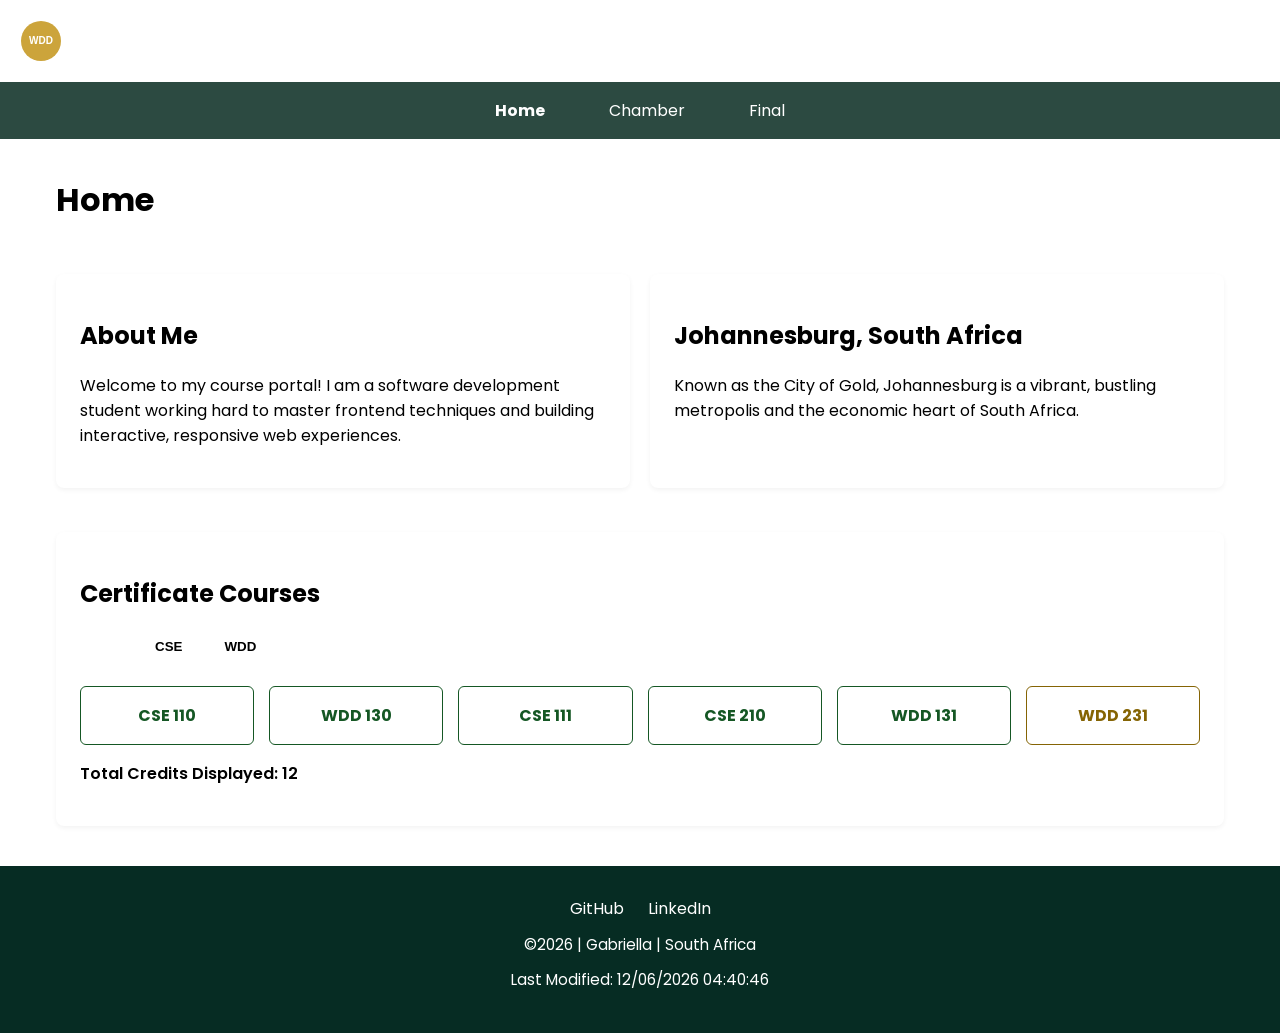
==== index.html @ 94631dca "completed assignment" ====
<!DOCTYPE html>
<html lang="en">
<head>
    <meta charset="UTF-8">
    <meta name="viewport" content="width=device-width, initial-scale=1.0">
    <title>WDD 231 - Home Page</title>
    <meta name="description" content="Course home page for WDD 231: Web Frontend Development, featuring a profile and dynamic course list.">
    <meta name="author" content="Gabriella">
    
    <link rel="preconnect" href="https://fonts.googleapis.com">
    <link rel="preconnect" href="https://fonts.gstatic.com" crossorigin>
    <link href="https://fonts.googleapis.com/css2?family=Poppins:wght@300;400;600&display=swap" rel="stylesheet">
    
    <link rel="stylesheet" href="styles/normalize.css">
    <link rel="stylesheet" href="styles/small.css">
    <link rel="stylesheet" href="styles/larger.css">
    
    <script src="scripts/navigation.js" defer></script>
    <script src="scripts/date.js" defer></script>
    <script src="scripts/course.js" defer></script>
</head>
<body>

    <header>
        <div class="header-container">
            <svg class="logo" viewBox="0 0 100 100" width="50" height="50">
                <circle cx="50" cy="50" r="40" fill="#cca43b" />
                <text x="50" y="55" font-family="sans-serif" font-size="20" fill="white" text-anchor="middle">WDD</text>
            </svg>
            <span>Gabriella</span>
        </div>
        <button id="menu-toggle" aria-label="Toggle Menu">&#9776;</button>
    </header>

    <nav>
        <ul id="nav-menu">
            <li class="active"><a href="#">Home</a></li>
            <li><a href="#">Chamber</a></li>
            <li><a href="#">Final</a></li>
        </ul>
    </nav>

    <main>
        <h1>Home</h1>
        
        <section class="card">
            <h2>About Me</h2>
            <p>Welcome to my course portal! I am a software development student working hard to master frontend techniques and building interactive, responsive web experiences.</p>
        </section>

        <section class="card">
            <h2>Johannesburg, South Africa</h2>
            <p>Known as the City of Gold, Johannesburg is a vibrant, bustling metropolis and the economic heart of South Africa.</p>
        </section>

        <section class="card">
            <h2>Certificate Courses</h2>
            <div class="filter-buttons">
                <button id="btn-all" class="btn active">All</button>
                <button id="btn-cse" class="btn">CSE</button>
                <button id="btn-wdd" class="btn">WDD</button>
            </div>
            
            <div id="course-container" class="course-grid">
                </div>
            
            <p class="credits-display">Total Credits Displayed: <span id="total-credits">0</span></p>
        </section>
    </main>

    <footer>
        <div class="footer-social">
            <a href="https://github.com" target="_blank">GitHub</a>
            <a href="https://linkedin.com" target="_blank">LinkedIn</a>
        </div>
        <div class="footer-info">
            <p>&copy;<span id="currentyear"></span> | Gabriella | South Africa</p>
            <p id="lastModified"></p>
        </div>
    </footer>

</body>
</html>
---- styles/small.css ----
root {
    --primary-color: #1e352f;   
    --accent-gold: #cca43b;      
    --bg-light: #f4f7f6;         
    --text-dark: #333333;
    --completed-bg: #d4edda;     
    --completed-border: #c3e6cb;
    --incomplete-bg: #fff3cd;    
    --incomplete-border: #ffeeba;
}

body {
    font-family: 'Poppins', sans-serif;
    margin: 0;
    padding: 0;
    background-color: var(--bg-light);
    color: var(--text-dark);
    display: flex;
    flex-direction: column;
    min-height: 100vh;
}

header {
    background-color: var(--primary-color);
    color: white;
    padding: 1rem;
    display: flex;
    justify-content: space-between;
    align-items: center;
}

.header-container {
    display: flex;
    align-items: center;
    gap: 10px;
    font-size: 1.2rem;
    font-weight: 600;
}

#menu-toggle {
    background: none;
    border: none;
    color: white;
    font-size: 1.8rem;
    cursor: pointer;
}

nav {
    background-color: #2c4a41;
}

nav ul {
    list-style: none;
    padding: 0;
    margin: 0;
    display: none; 
    flex-direction: column;
}

nav ul.show {
    display: flex;
}

nav a {
    display: block;
    padding: 1rem;
    color: white;
    text-decoration: none;
    text-align: center;
    transition: background 0.3s;
}

nav a:hover {
    background-color: var(--accent-gold);
    color: var(--primary-color);
}

/* Wayfinding */
nav li.active a {
    border-bottom: 3px solid var(--accent-gold);
    font-weight: bold;
}


main {
    padding: 1rem;
    flex: 1;
    max-width: 1200px;
    margin: 0 auto;
    width: 100%;
    box-sizing: border-box;
}

h1 {
    color: var(--primary-color);
    border-bottom: 2px solid var(--accent-gold);
    padding-bottom: 0.5rem;
}

.card {
    background: white;
    padding: 1.5rem;
    margin-bottom: 1.5rem;
    border-radius: 8px;
    box-shadow: 0 2px 5px rgba(0,0,0,0.05);
}


.filter-buttons {
    display: flex;
    gap: 10px;
    margin-bottom: 1.5rem;
}

.btn {
    padding: 0.5rem 1rem;
    border: 1px solid var(--primary-color);
    background: white;
    color: var(--primary-color);
    cursor: pointer;
    border-radius: 4px;
    font-weight: 600;
}

.btn.active, .btn:hover {
    background: var(--primary-color);
    color: white;
}

.course-grid {
    display: grid;
    grid-template-columns: repeat(auto-fit, minmax(130px, 1fr));
    gap: 15px;
    margin-bottom: 1rem;
}

.course-card {
    padding: 1rem;
    border-radius: 6px;
    text-align: center;
    font-weight: bold;
    border: 1px solid;
}

.course-card.completed {
    background-color: var(--completed-bg);
    border-color: var(--completed-border);
    color: #155724;
}

.course-card.incomplete {
    background-color: var(--incomplete-bg);
    border-color: var(--incomplete-border);
    color: #856404;
}

.credits-display {
    font-weight: 600;
    margin-top: 1rem;
}


footer {
    background-color: #062c23; 
    color: #ffffff !important; 
    padding: 30px 10px;        
    text-align: center;
    width: 100%;
}

footer p {
    display: block !important; 
    margin: 12px 0;            
    font-size: 0.95rem;        
}

.footer-social a {
    color: var(--accent-gold);
    margin: 0 10px;
    text-decoration: none;
}

.footer-social a:hover {
    text-decoration: underline;
}
---- styles/larger.css ----
@media (min-width: 768px) {
    #menu-toggle {
        display: none;
    }

    nav ul {
        display: flex !important;
        flex-direction: row;
        justify-content: center;
    }

    nav a {
        padding: 1rem 2rem;
    }

    main {
        display: grid;
        grid-template-columns: 1fr 1fr;
        gap: 20px;
    }

    h1 {
        grid-column: 1 / -1;
    }

    .card:nth-child(4) {
        grid-column: 1 / -1;
    }
}
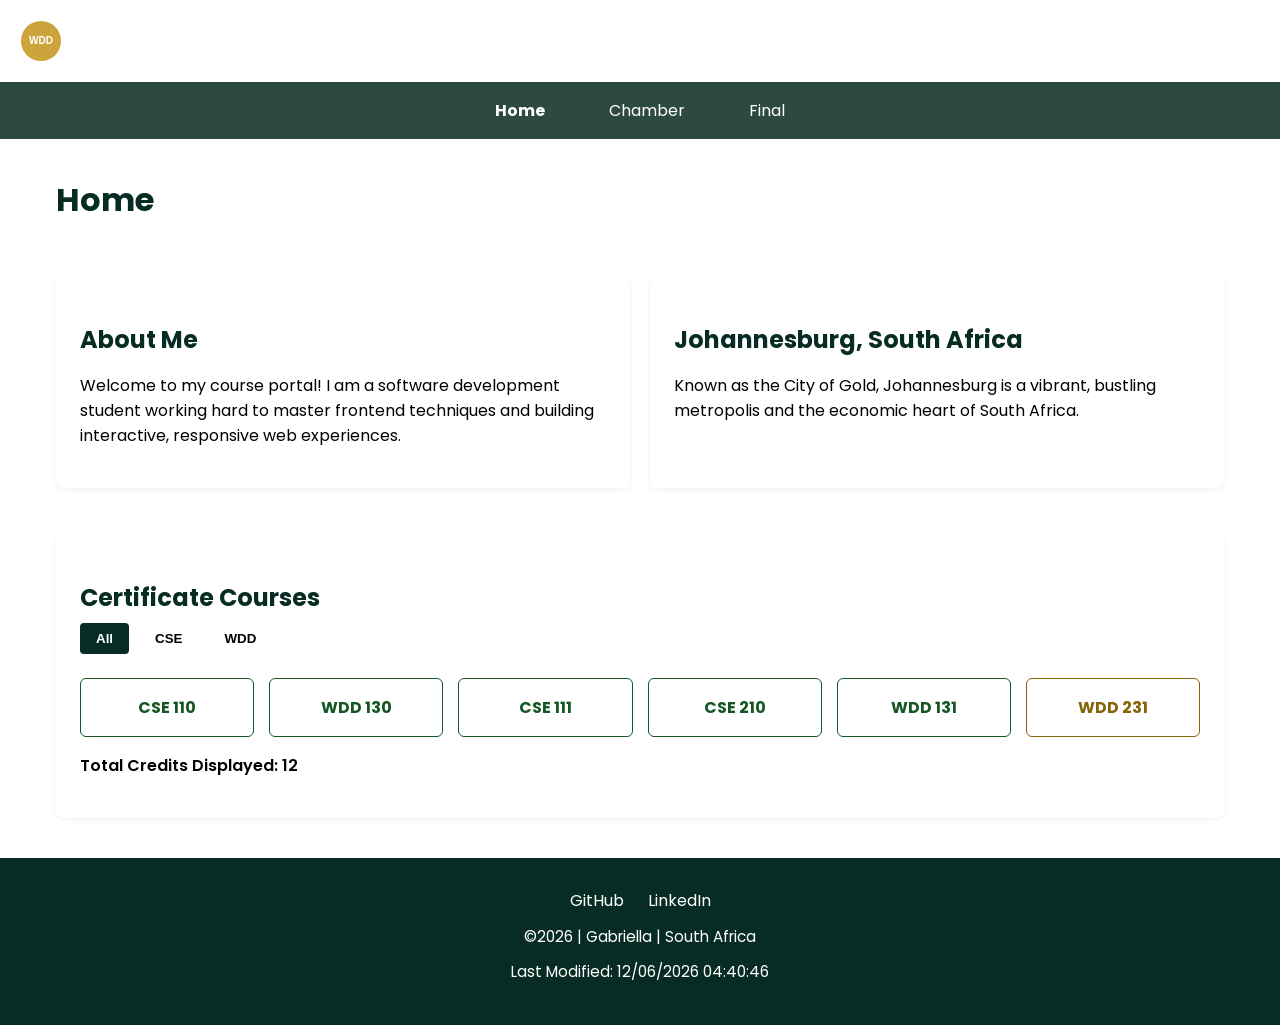
==== commit 203cd3a1: "fixed mistakes" ====
--- a/index.html
+++ b/index.html
@@ -5,7 +5,7 @@
     <meta name="viewport" content="width=device-width, initial-scale=1.0">
     <title>WDD 231 - Home Page</title>
     <meta name="description" content="Course home page for WDD 231: Web Frontend Development, featuring a profile and dynamic course list.">
-    <meta name="author" content="Gabriella">
+    <meta name="author" content="Gabriella Ilunga">
     
     <link rel="preconnect" href="https://fonts.googleapis.com">
     <link rel="preconnect" href="https://fonts.gstatic.com" crossorigin>
--- a/styles/small.css
+++ b/styles/small.css
@@ -92,9 +92,15 @@
 }
 
 h1 {
-    color: var(--primary-color);
+    color: #062c23; 
     border-bottom: 2px solid var(--accent-gold);
     padding-bottom: 0.5rem;
+}
+
+h2 {
+    color: #062c23;
+    margin-top: 1.5rem;
+    margin-bottom: 0.5rem;
 }
 
 .card {
@@ -122,9 +128,10 @@
     font-weight: 600;
 }
 
-.btn.active, .btn:hover {
-    background: var(--primary-color);
-    color: white;
+button#btn-all.btn.active, 
+button.btn.active {
+    background-color: #062c23; 
+    color: #ffffff ;            
 }
 
 .course-grid {
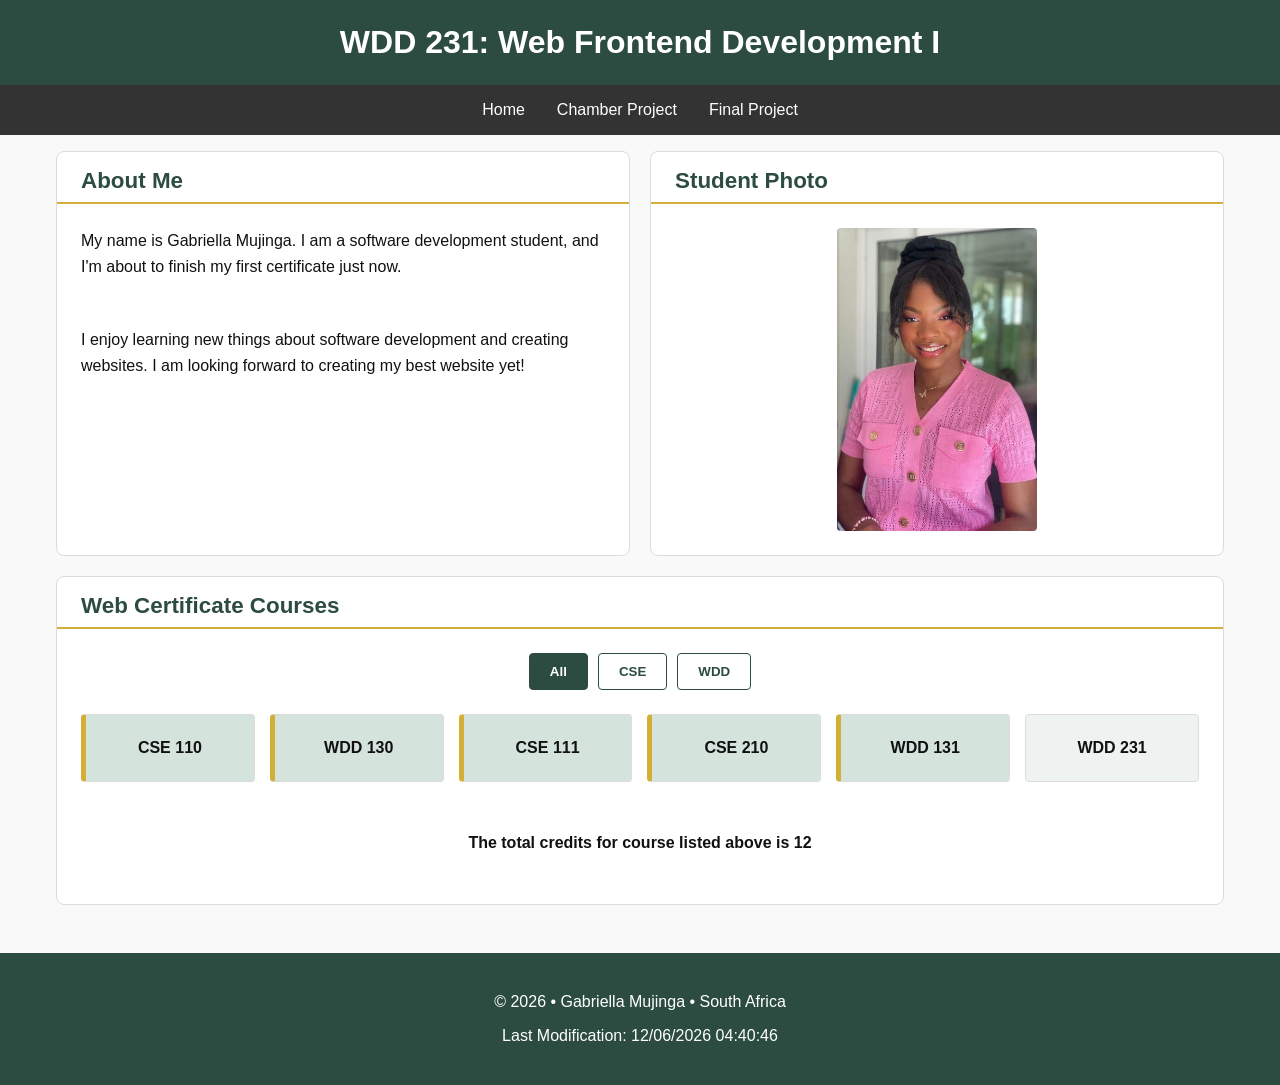
==== commit 0c9e7097: "Fixed errors" ====
--- a/index.html
+++ b/index.html
@@ -3,81 +3,62 @@
 <head>
     <meta charset="UTF-8">
     <meta name="viewport" content="width=device-width, initial-scale=1.0">
-    <title>WDD 231 - Home Page</title>
-    <meta name="description" content="Course home page for WDD 231: Web Frontend Development, featuring a profile and dynamic course list.">
-    <meta name="author" content="Gabriella Ilunga">
-    
-    <link rel="preconnect" href="https://fonts.googleapis.com">
-    <link rel="preconnect" href="https://fonts.gstatic.com" crossorigin>
-    <link href="https://fonts.googleapis.com/css2?family=Poppins:wght@300;400;600&display=swap" rel="stylesheet">
-    
+    <title>W01 Assignment: Course Home Page</title>
+    <meta name="description" content="Gabriella Mujinga - WDD 231 Course Home Page">
     <link rel="stylesheet" href="styles/normalize.css">
     <link rel="stylesheet" href="styles/small.css">
     <link rel="stylesheet" href="styles/larger.css">
-    
+    <script src="scripts/date.js" defer></script>
     <script src="scripts/navigation.js" defer></script>
-    <script src="scripts/date.js" defer></script>
     <script src="scripts/course.js" defer></script>
 </head>
 <body>
-
     <header>
-        <div class="header-container">
-            <svg class="logo" viewBox="0 0 100 100" width="50" height="50">
-                <circle cx="50" cy="50" r="40" fill="#cca43b" />
-                <text x="50" y="55" font-family="sans-serif" font-size="20" fill="white" text-anchor="middle">WDD</text>
-            </svg>
-            <span>Gabriella</span>
-        </div>
-        <button id="menu-toggle" aria-label="Toggle Menu">&#9776;</button>
+        <h1>WDD 231: Web Frontend Development I</h1>
     </header>
 
     <nav>
-        <ul id="nav-menu">
-            <li class="active"><a href="#">Home</a></li>
-            <li><a href="#">Chamber</a></li>
-            <li><a href="#">Final</a></li>
+        <button id="menu-button">Menu</button>
+        <ul class="nav-menu">
+            <li><a href="index.html" class="active">Home</a></li>
+            <li><a href="#">Chamber Project</a></li>
+            <li><a href="#">Final Project</a></li>
         </ul>
     </nav>
 
     <main>
-        <h1>Home</h1>
-        
-        <section class="card">
+        <section class="card about-card">
             <h2>About Me</h2>
-            <p>Welcome to my course portal! I am a software development student working hard to master frontend techniques and building interactive, responsive web experiences.</p>
+            <p>My name is Gabriella Mujinga. I am a software development student, and I'm about to finish my first certificate just now.</p>
+            <p>I enjoy learning new things about software development and creating websites. I am looking forward to creating my best website yet!</p>
         </section>
 
-        <section class="card">
-            <h2>Johannesburg, South Africa</h2>
-            <p>Known as the City of Gold, Johannesburg is a vibrant, bustling metropolis and the economic heart of South Africa.</p>
+        <section class="card photo-card">
+            <h2>Student Photo</h2>
+            <div class="photo-container">
+                <img src="images/profile.jpg" alt="Profile picture of Gabriella Mujinga" width="200" height="200" loading="lazy">
+            </div>
         </section>
 
-        <section class="card">
-            <h2>Certificate Courses</h2>
+        <section class="card courses-card">
+            <h2>Web Certificate Courses</h2>
             <div class="filter-buttons">
                 <button id="btn-all" class="btn active">All</button>
                 <button id="btn-cse" class="btn">CSE</button>
                 <button id="btn-wdd" class="btn">WDD</button>
             </div>
             
-            <div id="course-container" class="course-grid">
-                </div>
+            <div id="course-container" class="course-grid"></div>
             
-            <p class="credits-display">Total Credits Displayed: <span id="total-credits">0</span></p>
+            <div class="credits-display">
+                <p>The total credits for course listed above is <span id="total-credits">0</span></p>
+            </div>
         </section>
     </main>
 
     <footer>
-        <div class="footer-social">
-            <a href="https://github.com" target="_blank">GitHub</a>
-            <a href="https://linkedin.com" target="_blank">LinkedIn</a>
-        </div>
-        <div class="footer-info">
-            <p>&copy;<span id="currentyear"></span> | Gabriella | South Africa</p>
-            <p id="lastModified"></p>
-        </div>
+        <p>&copy; <span id="current-year"></span> • Gabriella Mujinga • South Africa</p>
+        <p id="last-modified"></p>
     </footer>
-
 </body>
-</html>+</html>
--- a/styles/small.css
+++ b/styles/small.css
@@ -1,192 +1,151 @@
-root {
-    --primary-color: #1e352f;   
-    --accent-gold: #cca43b;      
-    --bg-light: #f4f7f6;         
-    --text-dark: #333333;
-    --completed-bg: #d4edda;     
-    --completed-border: #c3e6cb;
-    --incomplete-bg: #fff3cd;    
-    --incomplete-border: #ffeeba;
+:root {
+    --primary-color: #2c4c41;   
+    --accent-gold: #d4af37;     
+    --text-dark: #111111;       
+    --bg-light: #ffffff;        
+    --bg-gray: #f9f9f9;         
 }
 
 body {
-    font-family: 'Poppins', sans-serif;
+    font-family: Arial, sans-serif;
+    background-color: var(--bg-gray);
+    color: var(--text-dark);
     margin: 0;
     padding: 0;
-    background-color: var(--bg-light);
-    color: var(--text-dark);
-    display: flex;
-    flex-direction: column;
-    min-height: 100vh;
 }
 
 header {
     background-color: var(--primary-color);
-    color: white;
-    padding: 1rem;
-    display: flex;
-    justify-content: space-between;
-    align-items: center;
+    padding: 1.5rem;
+    text-align: center;
 }
 
-.header-container {
-    display: flex;
-    align-items: center;
-    gap: 10px;
-    font-size: 1.2rem;
-    font-weight: 600;
-}
-
-#menu-toggle {
-    background: none;
-    border: none;
-    color: white;
-    font-size: 1.8rem;
-    cursor: pointer;
+header h1 {
+    color: #ffffff;
+    margin: 0;
 }
 
 nav {
-    background-color: #2c4a41;
+    background-color: #333333;
 }
 
-nav ul {
+.nav-menu {
     list-style: none;
+    margin: 0;
     padding: 0;
-    margin: 0;
-    display: none; 
+    display: flex;
     flex-direction: column;
 }
 
-nav ul.show {
-    display: flex;
+.nav-menu li a {
+    display: block;
+    color: #ffffff;
+    padding: 1rem;
+    text-decoration: none;
+    text-align: center;
 }
 
-nav a {
-    display: block;
+main {
+    display: flex;
+    flex-direction: column;
+    gap: 20px;
     padding: 1rem;
-    color: white;
-    text-decoration: none;
-    text-align: center;
-    transition: background 0.3s;
+    max-width: 1200px;
+    margin: 0 auto;
 }
 
-nav a:hover {
-    background-color: var(--accent-gold);
-    color: var(--primary-color);
+.card {
+    background: var(--bg-light);
+    border: 1px solid #dcdcdc;
+    border-radius: 8px;
+    overflow: hidden;
 }
 
-/* Wayfinding */
-nav li.active a {
-    border-bottom: 3px solid var(--accent-gold);
-    font-weight: bold;
-}
-
-
-main {
-    padding: 1rem;
-    flex: 1;
-    max-width: 1200px;
-    margin: 0 auto;
-    width: 100%;
-    box-sizing: border-box;
-}
-
-h1 {
-    color: #062c23; 
-    border-bottom: 2px solid var(--accent-gold);
-    padding-bottom: 0.5rem;
+.card p {
+    padding: 1.5rem;
+    line-height: 1.6;
+    margin: 0;
 }
 
 h2 {
-    color: #062c23;
-    margin-top: 1.5rem;
-    margin-bottom: 0.5rem;
+    color: var(--primary-color);
+    border-bottom: 2px solid var(--accent-gold);
+    padding: 1rem 1.5rem 0.5rem 1.5rem;
+    margin: 0;
+    font-size: 1.4rem;
 }
 
-.card {
-    background: white;
+.photo-container {
+    display: flex;
+    justify-content: center;
+    align-items: center;
     padding: 1.5rem;
-    margin-bottom: 1.5rem;
-    border-radius: 8px;
-    box-shadow: 0 2px 5px rgba(0,0,0,0.05);
 }
 
+.photo-container img {
+    max-width: 100%;
+    height: auto;
+    border-radius: 4px;
+}
 
 .filter-buttons {
     display: flex;
+    justify-content: center;
     gap: 10px;
-    margin-bottom: 1.5rem;
+    padding: 1.5rem;
 }
 
 .btn {
-    padding: 0.5rem 1rem;
     border: 1px solid var(--primary-color);
-    background: white;
+    background-color: var(--bg-light);
     color: var(--primary-color);
+    padding: 10px 20px;
     cursor: pointer;
     border-radius: 4px;
     font-weight: 600;
 }
 
-button#btn-all.btn.active, 
-button.btn.active {
-    background-color: #062c23; 
-    color: #ffffff ;            
+button#btn-all.btn.active,
+button#btn-cse.btn.active,
+button#btn-wdd.btn.active,
+.btn.active, 
+.btn:hover {
+    background-color: var(--primary-color);
+    color: #ffffff;
 }
 
 .course-grid {
     display: grid;
     grid-template-columns: repeat(auto-fit, minmax(130px, 1fr));
     gap: 15px;
-    margin-bottom: 1rem;
+    padding: 0 1.5rem;
 }
 
 .course-card {
-    padding: 1rem;
-    border-radius: 6px;
+    background-color: #eef2f0; 
+    padding: 1.5rem;
     text-align: center;
+    border-radius: 4px;
     font-weight: bold;
-    border: 1px solid;
+    border: 1px solid #dcdcdc;
+    color: var(--text-dark);
 }
 
 .course-card.completed {
-    background-color: var(--completed-bg);
-    border-color: var(--completed-border);
-    color: #155724;
-}
-
-.course-card.incomplete {
-    background-color: var(--incomplete-bg);
-    border-color: var(--incomplete-border);
-    color: #856404;
+    background-color: #d4e4dd;
+    border-left: 5px solid var(--accent-gold);
 }
 
 .credits-display {
-    font-weight: 600;
-    margin-top: 1rem;
+    text-align: center;
+    font-weight: bold;
+    padding: 1.5rem;
 }
 
-
 footer {
-    background-color: #062c23; 
-    color: #ffffff !important; 
-    padding: 30px 10px;        
+    background-color: var(--primary-color);
+    color: #ffffff;
     text-align: center;
-    width: 100%;
-}
-
-footer p {
-    display: block !important; 
-    margin: 12px 0;            
-    font-size: 0.95rem;        
-}
-
-.footer-social a {
-    color: var(--accent-gold);
-    margin: 0 10px;
-    text-decoration: none;
-}
-
-.footer-social a:hover {
-    text-decoration: underline;
+    padding: 1.5rem;
+    margin-top: 2rem;
 }
--- a/styles/larger.css
+++ b/styles/larger.css
@@ -1,29 +1,28 @@
 @media (min-width: 768px) {
-    #menu-toggle {
-        display: none;
-    }
-
-    nav ul {
-        display: flex !important;
-        flex-direction: row;
-        justify-content: center;
-    }
-
-    nav a {
-        padding: 1rem 2rem;
-    }
-
     main {
         display: grid;
         grid-template-columns: 1fr 1fr;
         gap: 20px;
     }
 
-    h1 {
+    .about-card {
+        grid-column: 1 / 2;
+    }
+
+    .photo-card {
+        grid-column: 2 / 3;
+    }
+
+    .courses-card {
         grid-column: 1 / -1;
     }
 
-    .card:nth-child(4) {
-        grid-column: 1 / -1;
+    .nav-menu {
+        flex-direction: row;
+        justify-content: center;
+    }
+    
+    #menu-button {
+        display: none;
     }
 }
